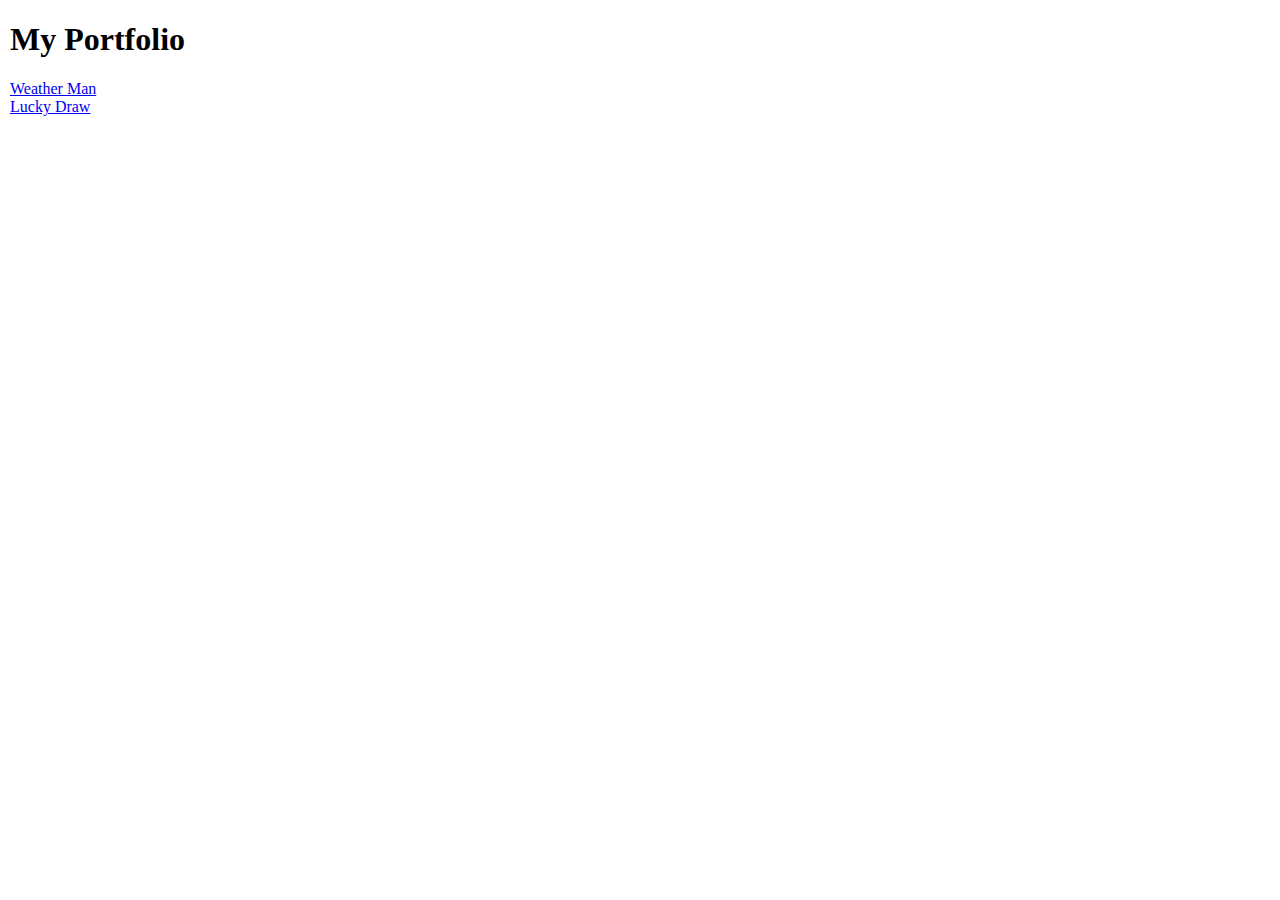
==== index.html @ bdc87dda "updated weatherman files" ====
<!DOCTYPE html>
<html>
<head>
	<title>My Portfolio</title>
	<link rel="stylesheet" type="text/css" href="luckyDraw/style.css">
</head>
<body>
	<h1>My Portfolio</h1>
	<p>
		<a href="weatherman/weatherman.html">Weather Man</a>
		<br>
		<a href="luckyDraw/index.html">Lucky Draw</a>
	</p>
</body>
</html>
---- luckyDraw/style.css ----
* {
	font-family: "Lakki Reddy";
}
body {
	margin-left: 10px;
}
input {
	margin: 10px;
	font-family: ;
	size: 100px;
}
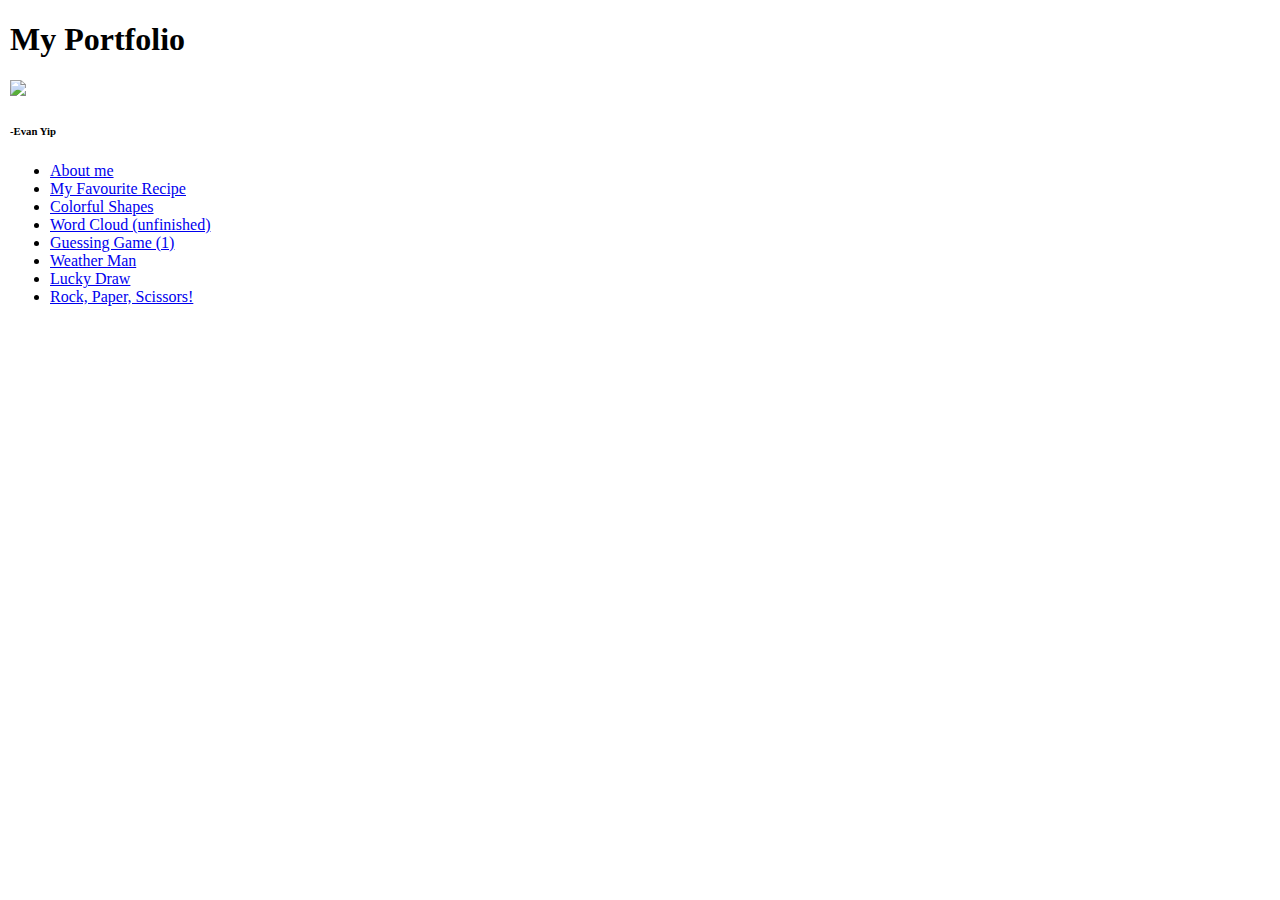
==== commit 95edc66d: "update" ====
--- a/index.html
+++ b/index.html
@@ -3,13 +3,23 @@
 <head>
 	<title>My Portfolio</title>
 	<link rel="stylesheet" type="text/css" href="luckyDraw/style.css">
+	<link href='https://fonts.googleapis.com/css?family=Risque' rel='stylesheet' type='text/css'>
+	<link href='https://fonts.googleapis.com/css?family=Dekko' rel='stylesheet' type='text/css'>
 </head>
 <body>
 	<h1>My Portfolio</h1>
-	<p>
-		<a href="weatherman/weatherman.html">Weather Man</a>
-		<br>
-		<a href="luckyDraw/index.html">Lucky Draw</a>
-	</p>
+  <img src="file:///Users/FirstCode/Desktop/Evan-Yip.github.io/Photo%20on%2010-8-2016%20at%2011.32%20AM%20%232.jpg">
+	<h6>-Evan Yip</h6>
+	<ul>
+      <li><a href="http://codepen.io/ehhy69/full/KrBJjN/" target="_blank">About me</a></li>
+      <li><a href="http://codepen.io/ehhy69/full/akaGjO/" target="_blank">My Favourite Recipe</a></li>
+      <li><a href="http://codepen.io/ehhy69/full/mEzbka/" target="_blank">Colorful Shapes</a></li>
+      <li><a href="http://codepen.io/ehhy69/full/PzyKEm/">Word Cloud (unfinished)</a></li>
+      <li><a href="http://codepen.io/ehhy69/full/pbQykr">Guessing Game (1)</a></li>
+      <li><a href="weatherman/weatherman.html">Weather Man</a></li>
+      <li><a href="luckyDraw/index.html">Lucky Draw</a></li>
+      <li><a href="rps/rps.html">Rock, Paper, Scissors!</a></li>
+    </ul>
+	
 </body>
 </html>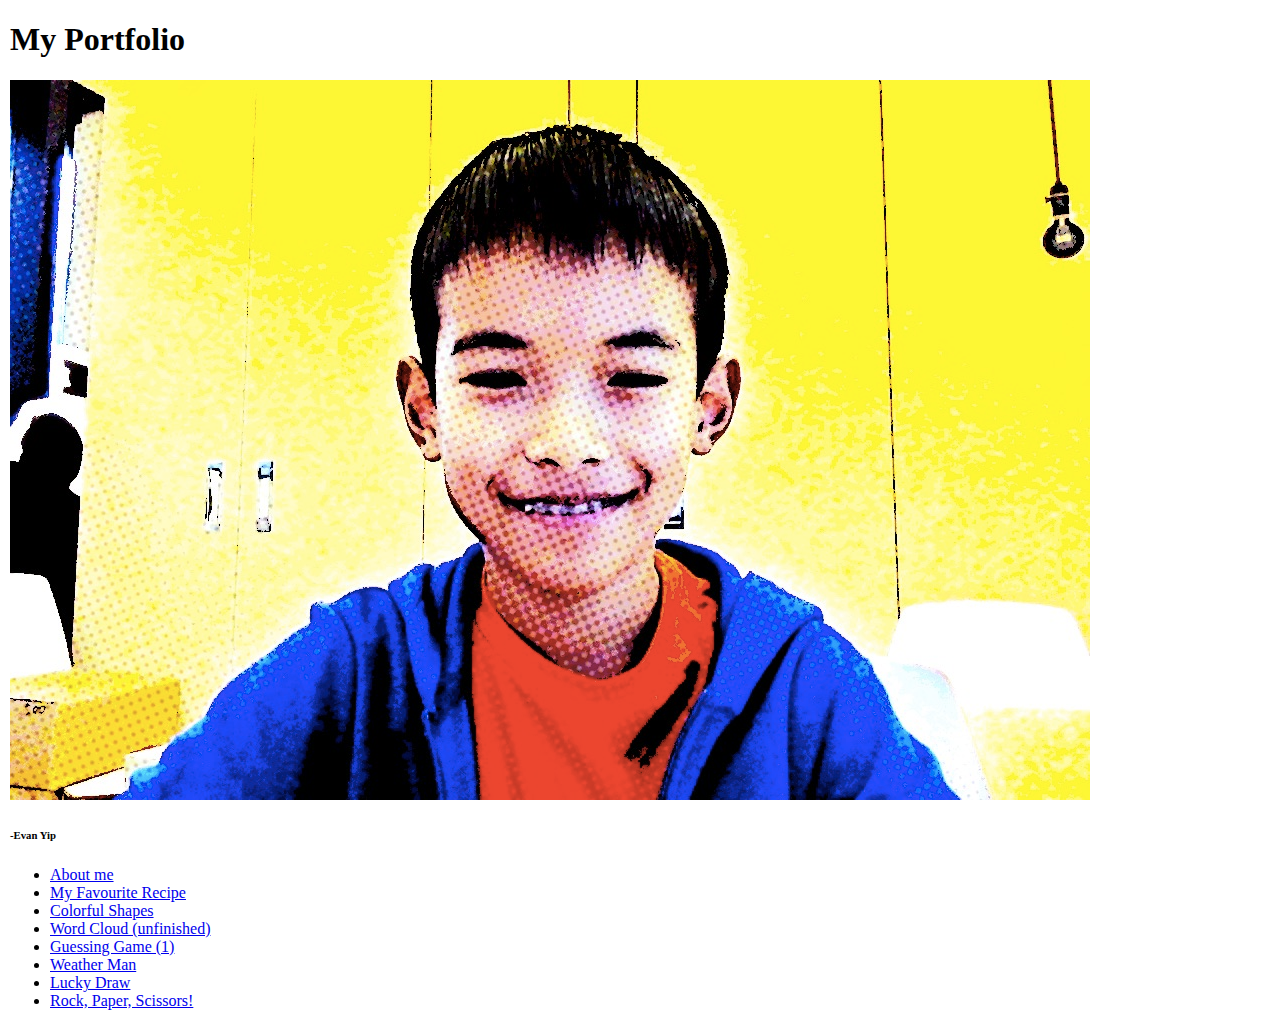
==== commit 09e2abca: "deb-g" ====
--- a/index.html
+++ b/index.html
@@ -8,7 +8,7 @@
 </head>
 <body>
 	<h1>My Portfolio</h1>
-  <img src="file:///Users/FirstCode/Desktop/Evan-Yip.github.io/Photo%20on%2010-8-2016%20at%2011.32%20AM%20%232.jpg">
+  <img src="evan.jpg">
 	<h6>-Evan Yip</h6>
 	<ul>
       <li><a href="http://codepen.io/ehhy69/full/KrBJjN/" target="_blank">About me</a></li>
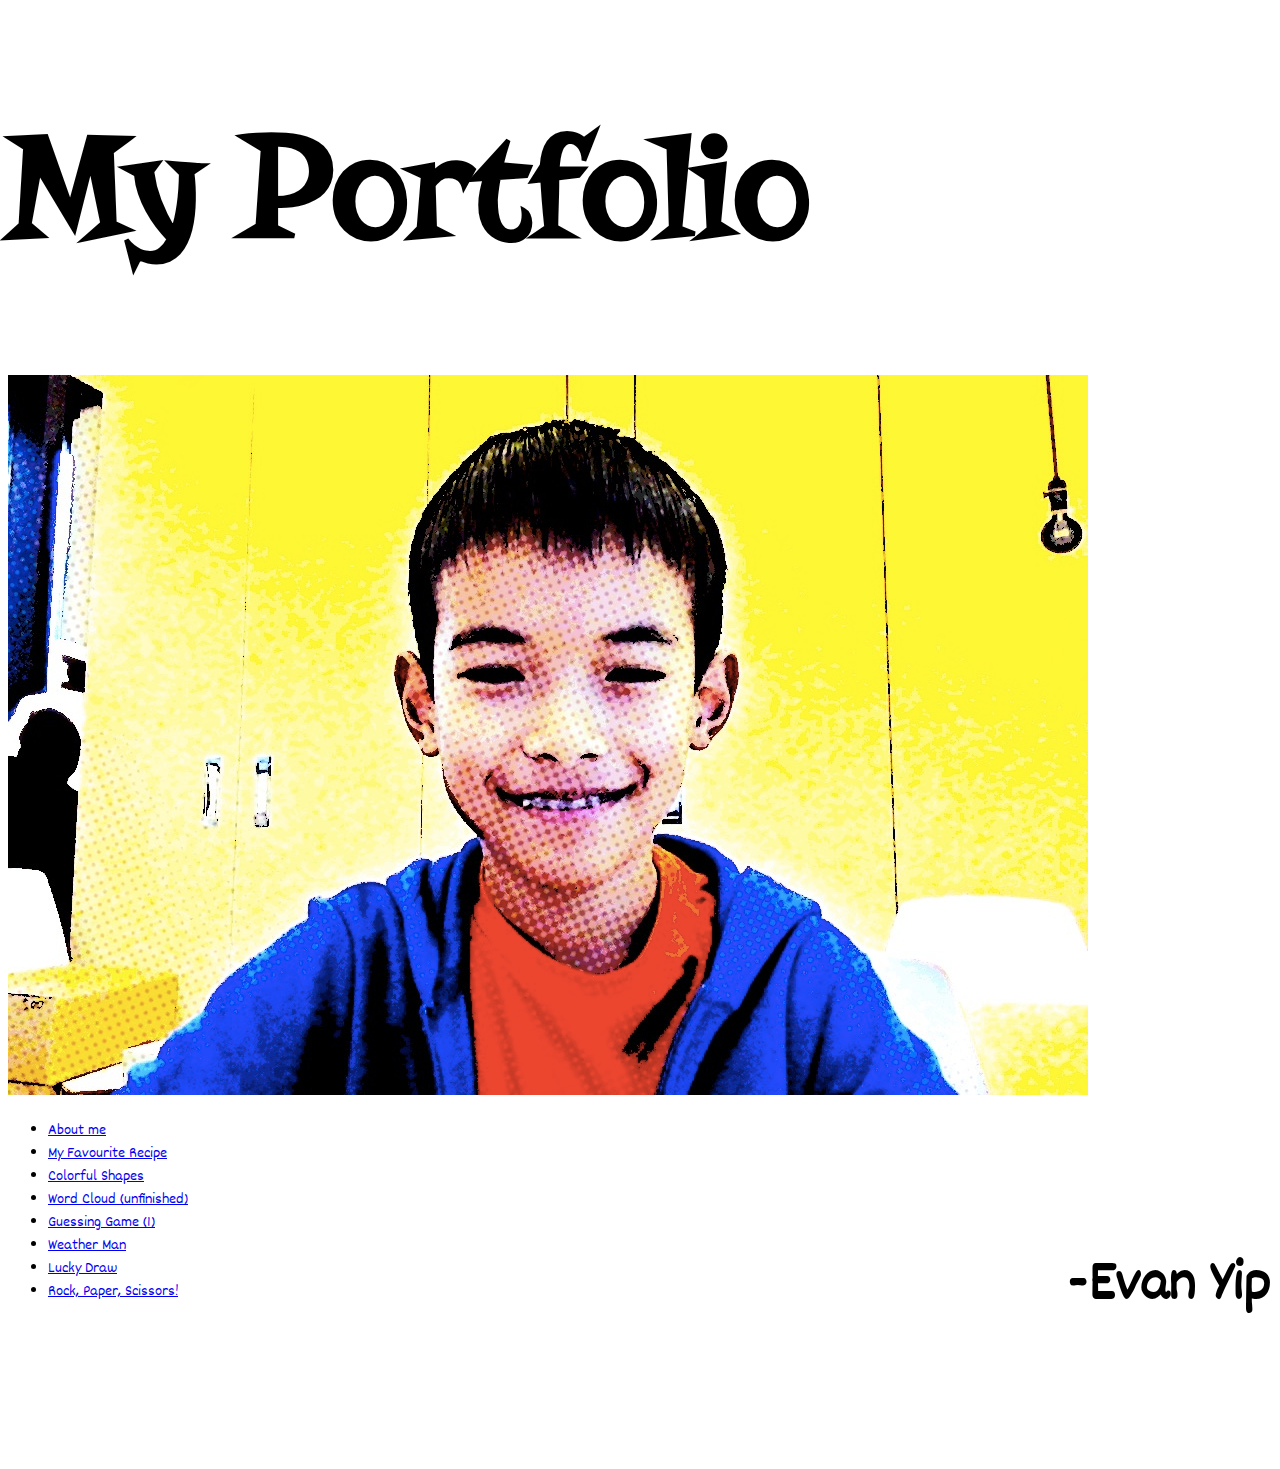
==== commit c9648828: "deb-g" ====
--- a/index.html
+++ b/index.html
@@ -2,7 +2,7 @@
 <html>
 <head>
 	<title>My Portfolio</title>
-	<link rel="stylesheet" type="text/css" href="luckyDraw/style.css">
+	<link rel="stylesheet" type="text/css" href="portfolio.css">
 	<link href='https://fonts.googleapis.com/css?family=Risque' rel='stylesheet' type='text/css'>
 	<link href='https://fonts.googleapis.com/css?family=Dekko' rel='stylesheet' type='text/css'>
 </head>
--- a/portfolio.css
+++ b/portfolio.css
@@ -0,0 +1,14 @@
+* {
+	font-family: Dekko;
+}
+h1 {
+	font-size: 150px;
+	font-family: Risque;
+}
+h6 {
+	float: right;
+	font-size: 60px
+}
+p {
+	font-size: 50px
+}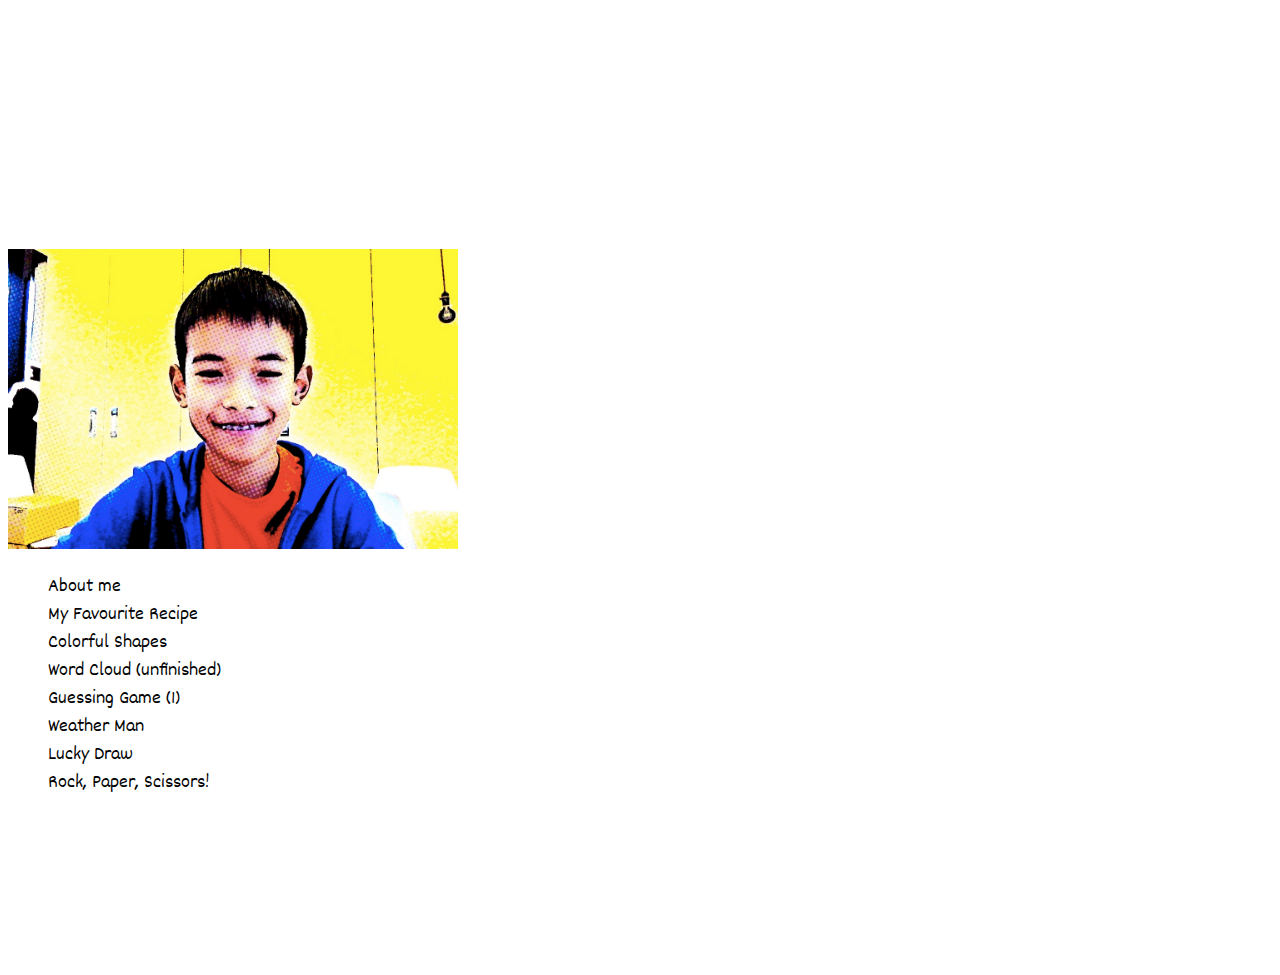
==== commit 94a9315a: "deb-g" ====
--- a/index.html
+++ b/index.html
@@ -7,19 +7,20 @@
 	<link href='https://fonts.googleapis.com/css?family=Dekko' rel='stylesheet' type='text/css'>
 </head>
 <body>
-	<h1>My Portfolio</h1>
-  <img src="evan.jpg">
-	<h6>-Evan Yip</h6>
-	<ul>
-      <li><a href="http://codepen.io/ehhy69/full/KrBJjN/" target="_blank">About me</a></li>
-      <li><a href="http://codepen.io/ehhy69/full/akaGjO/" target="_blank">My Favourite Recipe</a></li>
-      <li><a href="http://codepen.io/ehhy69/full/mEzbka/" target="_blank">Colorful Shapes</a></li>
-      <li><a href="http://codepen.io/ehhy69/full/PzyKEm/">Word Cloud (unfinished)</a></li>
-      <li><a href="http://codepen.io/ehhy69/full/pbQykr">Guessing Game (1)</a></li>
-      <li><a href="weatherman/weatherman.html">Weather Man</a></li>
-      <li><a href="luckyDraw/index.html">Lucky Draw</a></li>
-      <li><a href="rps/rps.html">Rock, Paper, Scissors!</a></li>
-    </ul>
-	
+  <div id="box">
+  	<h1>My Portfolio</h1>
+    <img src="evan.jpg">
+  	<h6>-Evan Yip</h6>
+  	<ul>
+        <li><a href="http://codepen.io/ehhy69/full/KrBJjN/" target="_blank">About me</a></li>
+        <li><a href="http://codepen.io/ehhy69/full/akaGjO/" target="_blank">My Favourite Recipe</a></li>
+        <li><a href="http://codepen.io/ehhy69/full/mEzbka/" target="_blank">Colorful Shapes</a></li>
+        <li><a href="http://codepen.io/ehhy69/full/PzyKEm/">Word Cloud (unfinished)</a></li>
+        <li><a href="http://codepen.io/ehhy69/full/pbQykr">Guessing Game (1)</a></li>
+        <li><a href="weatherman/weatherman.html">Weather Man</a></li>
+        <li><a href="luckyDraw/index.html">Lucky Draw</a></li>
+        <li><a href="rps/rps.html">Rock, Paper, Scissors!</a></li>
+      </ul>
+	</div>
 </body>
 </html>--- a/portfolio.css
+++ b/portfolio.css
@@ -1,14 +1,33 @@
 * {
-	font-family: Dekko;
+	font-family: 'Dekko';
+	color: white;
 }
+
+#box {
+	height: 100vh;
+	width: 100wh;
+	background-image: 'portfolio.jpg';
+}
+
 h1 {
-	font-size: 150px;
-	font-family: Risque;
+	font-size: 100px;
+	font-family: 'Risque';
+	font-color: black;
 }
 h6 {
 	float: right;
-	font-size: 60px
+	font-size: 60px;
 }
-p {
-	font-size: 50px
+li a {
+	font-size: 20px;
+}
+
+a {
+	text-decoration: none;
+	color: black;
+}
+
+img {
+	height: 300px;
+	width: auto;
 }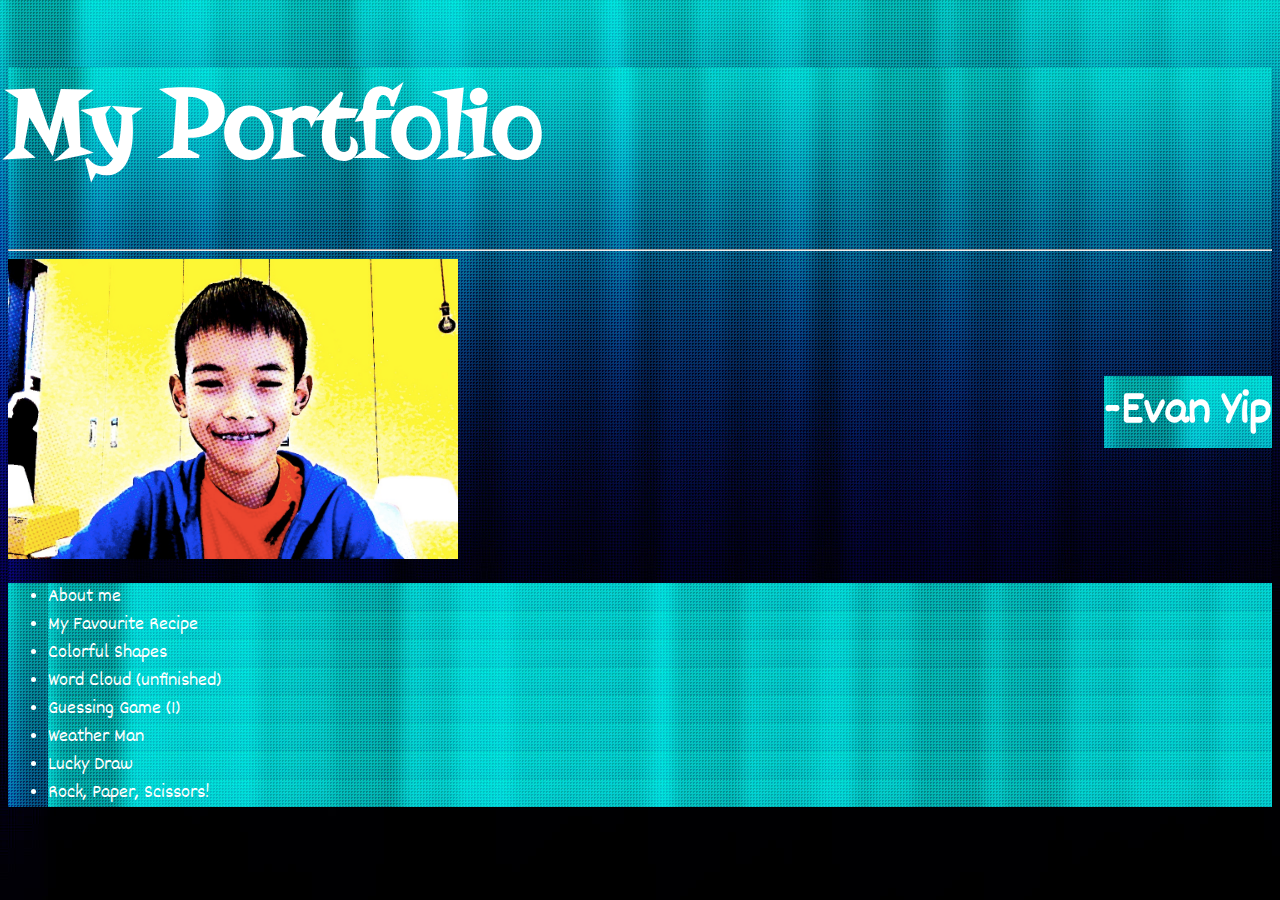
==== commit 863f11c5: "background image" ====
--- a/index.html
+++ b/index.html
@@ -9,6 +9,7 @@
 <body>
   <div id="box">
   	<h1>My Portfolio</h1>
+    <hr>
     <img src="evan.jpg">
   	<h6>-Evan Yip</h6>
   	<ul>
--- a/portfolio.css
+++ b/portfolio.css
@@ -1,14 +1,14 @@
 * {
 	font-family: 'Dekko';
 	color: white;
-}
+	background-image: url('portfolio.jpg');
+}/*
 
 #box {
 	height: 100vh;
 	width: 100wh;
-	background-image: 'portfolio.jpg';
 }
-
+*/
 h1 {
 	font-size: 100px;
 	font-family: 'Risque';
@@ -16,15 +16,11 @@
 }
 h6 {
 	float: right;
-	font-size: 60px;
+	font-size: 50px;
 }
 li a {
 	font-size: 20px;
-}
-
-a {
 	text-decoration: none;
-	color: black;
 }
 
 img {
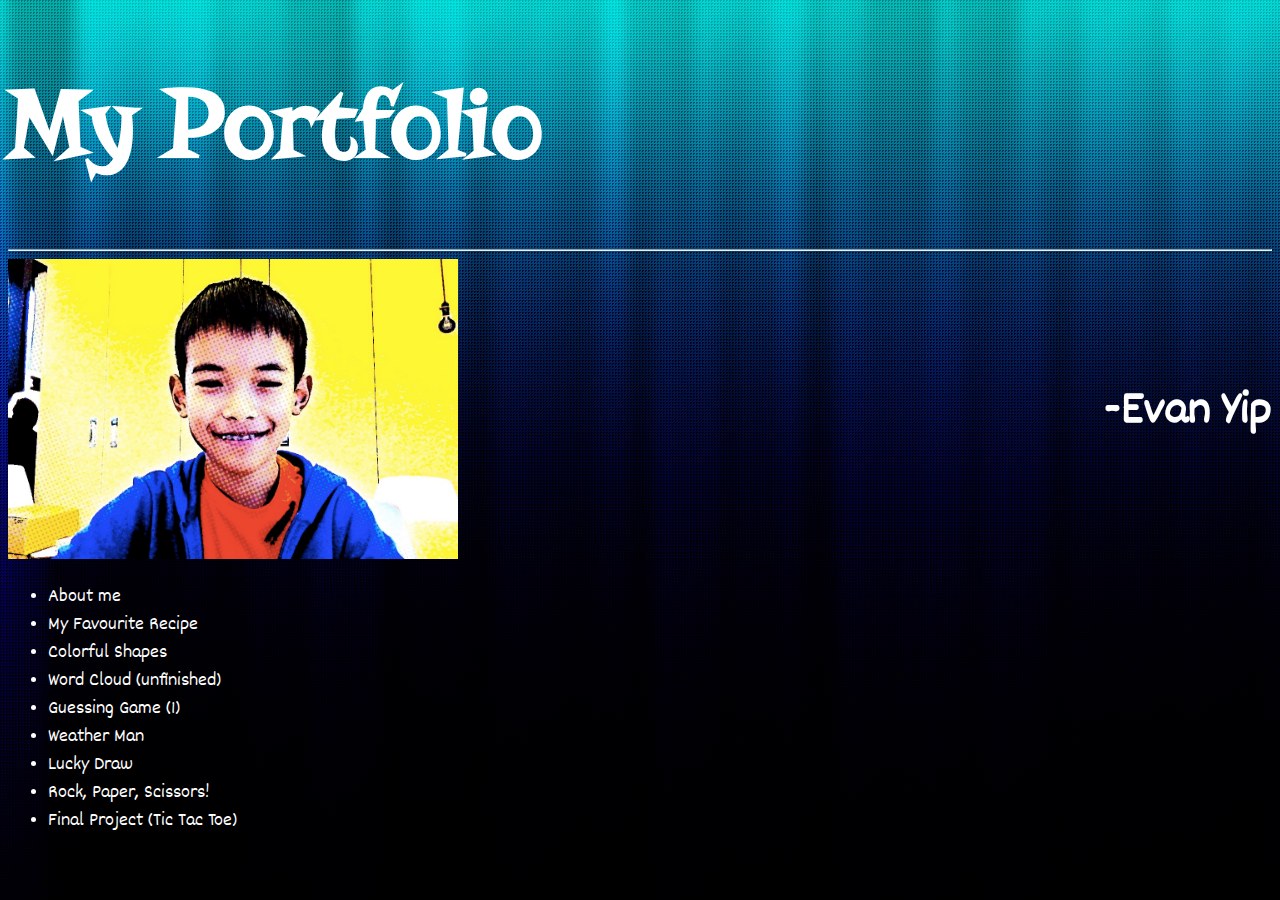
==== commit 6c06df14: "Index Final Project" ====
--- a/index.html
+++ b/index.html
@@ -21,6 +21,7 @@
         <li><a href="weatherman/weatherman.html">Weather Man</a></li>
         <li><a href="luckyDraw/index.html">Lucky Draw</a></li>
         <li><a href="rps/rps.html">Rock, Paper, Scissors!</a></li>
+        <li><a href="ttt/ttt.html">Final Project (Tic Tac Toe)</a></li>
       </ul>
 	</div>
 </body>
--- a/portfolio.css
+++ b/portfolio.css
@@ -1,14 +1,12 @@
 * {
 	font-family: 'Dekko';
 	color: white;
+}
+
+body {
 	background-image: url('portfolio.jpg');
-}/*
+}
 
-#box {
-	height: 100vh;
-	width: 100wh;
-}
-*/
 h1 {
 	font-size: 100px;
 	font-family: 'Risque';
